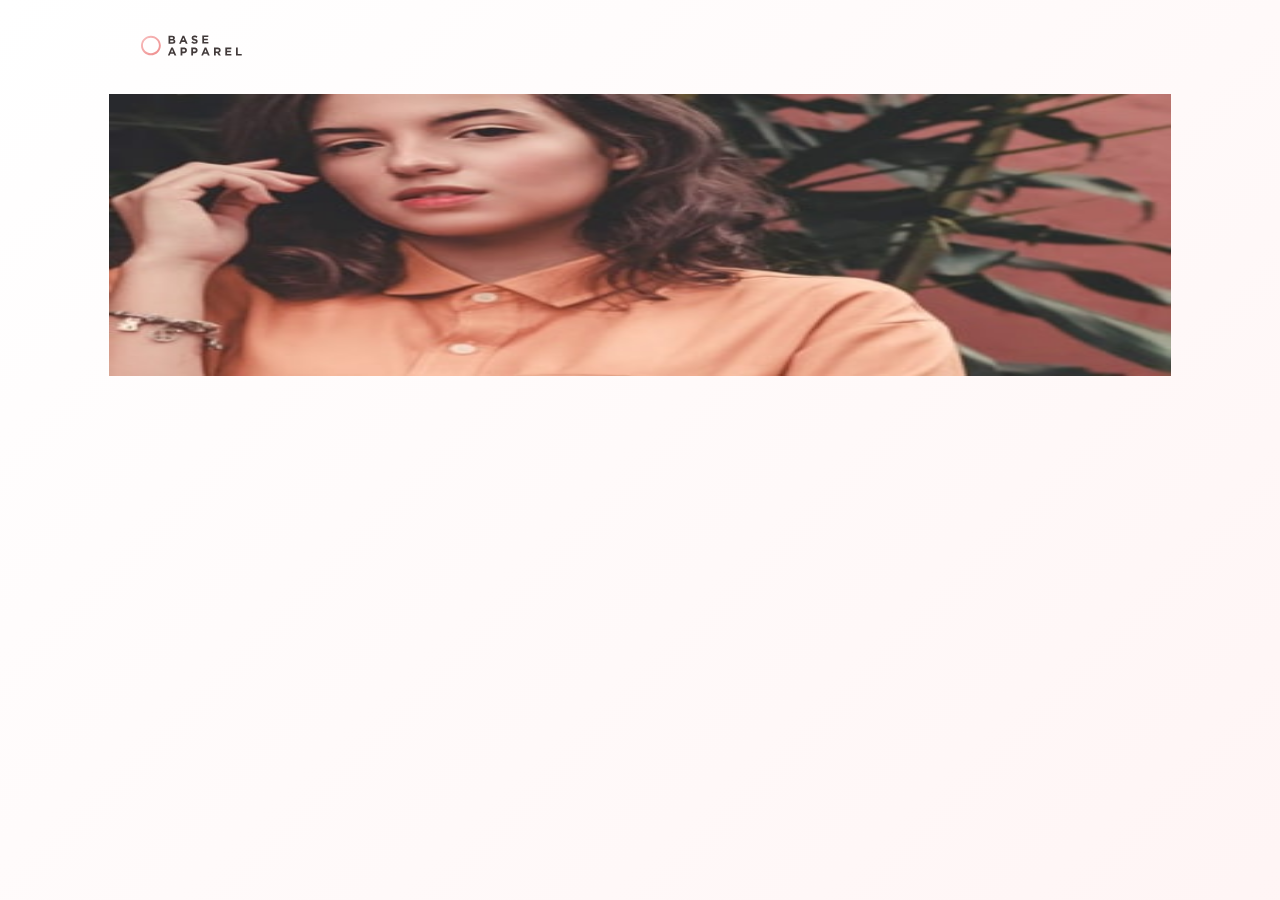
==== index.html @ df39a8a5 "Diseño mobile first realizado" ====
<!DOCTYPE html>
<html lang="en">
  <head>
    <meta charset="UTF-8" />
    <!-- displays site properly based on user's device -->
    <meta name="viewport" content="width=device-width, initial-scale=1.0" />
    <link
      rel="icon"
      type="image/png"
      sizes="32x32"
      href="./images/favicon-32x32.png"
    />

    <!-- Styles -->
    <link rel="stylesheet" href="./css/styles.css" />

    <!-- Fonts -->
    <link rel="preconnect" href="https://fonts.googleapis.com" />
    <link rel="preconnect" href="https://fonts.gstatic.com" crossorigin />
    <link
      href="https://fonts.googleapis.com/css2?family=Josefin+Sans:wght@300;400;600&display=swap"
      rel="stylesheet"
    />

    <title>Frontend Mentor | Base Apparel coming soon page</title>
  </head>
  <body>
    <main class="container">
      <div class="card-mobile">
        <div class="page-logo">
          <img src="./images/logo.svg" alt="" />
        </div>
        <div class="page-image">
          <img src="./images/hero-mobile.jpg" alt="" />
        </div>
        <h1 class="page-title">
          <span>We're</span>
          <br />coming <br />soon
        </h1>
        <p class="page-msg">
          Hello fellow shoppers! We're currently building our new fashion store.
          Add your email below to stay up-to-date with announcements and our
          launch deals.
        </p>
        <form class="page-input">
          <input name="email" type="email" placeholder="Email Address"/>
          <button><img src="./images/icon-arrow.svg" alt="" /></button>
        </form>
      </div>    
    </main>
  </body>
</html>
---- css/styles.css ----
*{
    margin: 0;
    padding: 0;
    box-sizing: border-box;
}

:root{
    /* Primary */

    --desaturated-red: hsla(0, 36%, 70%, 0.1);
    --soft-red: hsl(0, 93%, 68%);

    /* Neutral */

    --dark-grayish-red: hsl(0, 6%, 24%)

    /* Gradients */

    --linear-one: linear-gradient(135deg, hsl(0, 0%, 100%), hsl(0, 100%, 98%));
    --linear-two: linear-gradient(135deg, hsl(0, 80%, 86%), hsl(0, 74%, 74%));
}

html{
    font-size: 16px;
    background-image: linear-gradient(135deg, hsl(0, 0%, 100%), hsl(0, 100%, 98%));
}

.container{
    display: flex;
    justify-content: center;
    font-family: 'Josefin Sans', sans-serif;
    width: 100vw;
    height: 100vh;
}

.card-mobile{
    display: flex;
    flex-direction: column;
    align-items: center;
}

.page-logo{
    align-self: flex-start;
    display: flex;
    align-items: center;
    padding: 1.4rem 1.95rem 1.55rem 2rem;
    height: 10.4%;
    /* padding: 1.8rem 2rem; */
}

.page-logo img{
    width: 64%;
}

.page-image{
    width: 100%;
    height: 38%;
}

.page-image img{
    /* width: calc(100% + 80px); */
    width: 100%;
    height: 82.5%;
}

.page-title{
    animation: title-effect 1s ease forwards;
    opacity: 0;
    transform: translateX(-100%);

    margin-top: .8rem;
    text-transform: uppercase;
    text-align: center;
    line-height: 2.55rem;
    letter-spacing: .68rem;
    font-size: 2.5rem;
}

.page-title span{
    font-weight: 300;
    color: hsl(0, 74%, 74%);
}

.page-msg{
    animation: p-effect 1s ease forwards;
    opacity: 0;
    transform: translateX(100%);

    color: hsl(0, 74%, 74%);
    /* margin-top: 1rem; */
    font-size: .9rem;
    line-height: 1.35rem;
    font-weight: 400;
    text-align: center;
    padding: 1.1rem 1.9rem 1rem 1.9rem;
}

.page-input{
    animation: input-effect 1s ease forwards;
    opacity: 0;
    transform: translateX(-100%);
    display: flex;
    /* align-items: center; */
    position: relative;
    margin-right: 1.8rem;
    margin-top: 1.1rem;
}

.page-input input{
    background-color: transparent;
    border: .1px solid hsl(0, 74%, 74%);
    border-radius: 2rem 0  0 2rem;
    padding: .85rem 5.5rem 1rem 1.5rem;
}

.page-input input::placeholder{
    color: hsl(0, 74%, 74%);
    font-size: .9rem;
    font-family: 'Josefin Sans', sans-serif;
}

.page-input button{
    box-shadow: 0px 12px 10px 9px hsla(0, 74%, 74%, 0.1);
    position: absolute;
    left: 15.5rem; 
    background-image: var(--linear-two);
    border-radius: 2rem;
    border: none;
    padding: .9rem 1.65rem .85rem 1.65rem;
}

.page-input button img{
    display: flex;
    justify-content: center;
    align-items: center;
}

/* Animaciones */

@keyframes title-effect{
    to{
        opacity: 1;
        transform: translateX(0);
    }
}

@keyframes p-effect{
    to{
        opacity: 1;
        transform: translateX(0);
    }
}

@keyframes input-effect{
    to{
        opacity: 1;
        transform: translateX(0);
    }
}
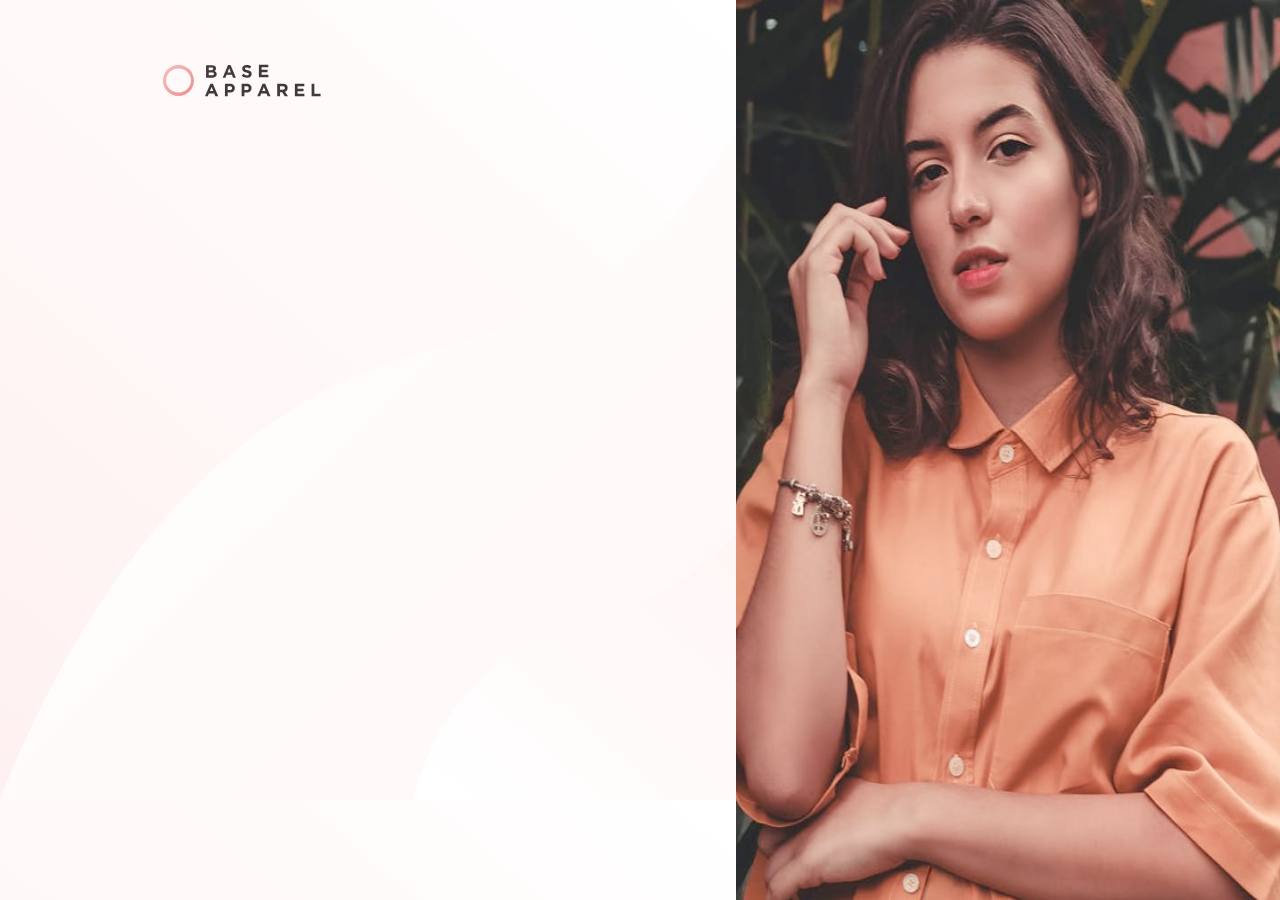
==== commit f4c07c18: "Diseño desktop (1440px) realizado" ====
--- a/index.html
+++ b/index.html
@@ -46,6 +46,9 @@
           <input name="email" type="email" placeholder="Email Address"/>
           <button><img src="./images/icon-arrow.svg" alt="" /></button>
         </form>
+      </div>
+      <div class="image-desktop">
+        <img src="./images/hero-desktop.jpg" alt="">
       </div>    
     </main>
   </body>
--- a/css/styles.css
+++ b/css/styles.css
@@ -1,9 +1,13 @@
+/* General */
+
 *{
     margin: 0;
     padding: 0;
     box-sizing: border-box;
 }
 
+/* Variables declaradas */
+
 :root{
     /* Primary */
 
@@ -19,11 +23,16 @@
     --linear-one: linear-gradient(135deg, hsl(0, 0%, 100%), hsl(0, 100%, 98%));
     --linear-two: linear-gradient(135deg, hsl(0, 80%, 86%), hsl(0, 74%, 74%));
 }
+
+/* Raiz */
 
 html{
     font-size: 16px;
     background-image: linear-gradient(135deg, hsl(0, 0%, 100%), hsl(0, 100%, 98%));
 }
+
+
+/* Container principal que abarca todo el espacio en pantalla */
 
 .container{
     display: flex;
@@ -33,6 +42,8 @@
     height: 100vh;
 }
 
+/* Construcción de diseño responsive - mobile first */
+
 .card-mobile{
     display: flex;
     flex-direction: column;
@@ -45,7 +56,6 @@
     align-items: center;
     padding: 1.4rem 1.95rem 1.55rem 2rem;
     height: 10.4%;
-    /* padding: 1.8rem 2rem; */
 }
 
 .page-logo img{
@@ -68,6 +78,7 @@
     opacity: 0;
     transform: translateX(-100%);
 
+    color:rgba(43, 42, 42, 0.951);
     margin-top: .8rem;
     text-transform: uppercase;
     text-align: center;
@@ -86,8 +97,7 @@
     opacity: 0;
     transform: translateX(100%);
 
-    color: hsl(0, 74%, 74%);
-    /* margin-top: 1rem; */
+    color: hsla(0, 74%, 74%);
     font-size: .9rem;
     line-height: 1.35rem;
     font-weight: 400;
@@ -99,8 +109,8 @@
     animation: input-effect 1s ease forwards;
     opacity: 0;
     transform: translateX(-100%);
-    display: flex;
-    /* align-items: center; */
+
+    display: flex;
     position: relative;
     margin-right: 1.8rem;
     margin-top: 1.1rem;
@@ -108,7 +118,7 @@
 
 .page-input input{
     background-color: transparent;
-    border: .1px solid hsl(0, 74%, 74%);
+    border: .1px solid hsla(0, 74%, 74%, 0.4);
     border-radius: 2rem 0  0 2rem;
     padding: .85rem 5.5rem 1rem 1.5rem;
 }
@@ -135,6 +145,85 @@
     align-items: center;
 }
 
+.image-desktop{
+    display: none;
+}
+
+/* Media 1440px - Desktop design */
+
+@media screen and (min-width: 768px){
+    .card-mobile{
+        background-image: url(/images/bg-pattern-desktop.svg);
+        padding: 4rem 0 0 10.2rem;
+        display: flex;
+        align-items: flex-start;
+        width: 57.5%;
+    }
+
+    .page-image{
+        display: none;
+    }
+
+    .page-logo{
+        align-self: auto;
+        padding: 0;
+        height: auto;
+    }
+
+    .page-logo img{
+        width: auto;
+    }
+
+    .page-title{
+        margin-top: 8.25rem;
+        text-transform: uppercase;
+        text-align: left;
+        line-height: 4.3rem;
+        letter-spacing: 16.5px;
+        font-size: 4rem;
+    }
+
+    .page-msg{
+        margin-top: 1.35rem;
+        font-size: 1rem;
+        line-height: 1.75rem;
+        font-weight: 400;
+        text-align: left;
+        padding: 0;
+        width: 65%;
+    }
+
+    .page-input{
+        margin-right: 0;
+        margin-top: 2.45rem;
+    }
+
+    .page-input input{
+        padding: 1.15rem 12rem 1.2rem 1.9rem;
+    }
+
+    .page-input input::placeholder{
+        font-size: 1.05rem;
+    }
+
+    .page-input button{
+        box-shadow: 0px 12px 10px 9px hsla(0, 74%, 74%, 0.1);
+        position: absolute;
+        left: 21.6rem; 
+        padding: 1.1rem 2.8rem 1.15rem 2.7rem;
+    }
+
+    .image-desktop{
+        display: flex;
+        /* padding-right: .55rem; */
+        width: calc(100% - 57.5%);
+    }
+
+    .image-desktop img{
+        width: 100%;
+    }
+}
+
 /* Animaciones */
 
 @keyframes title-effect{
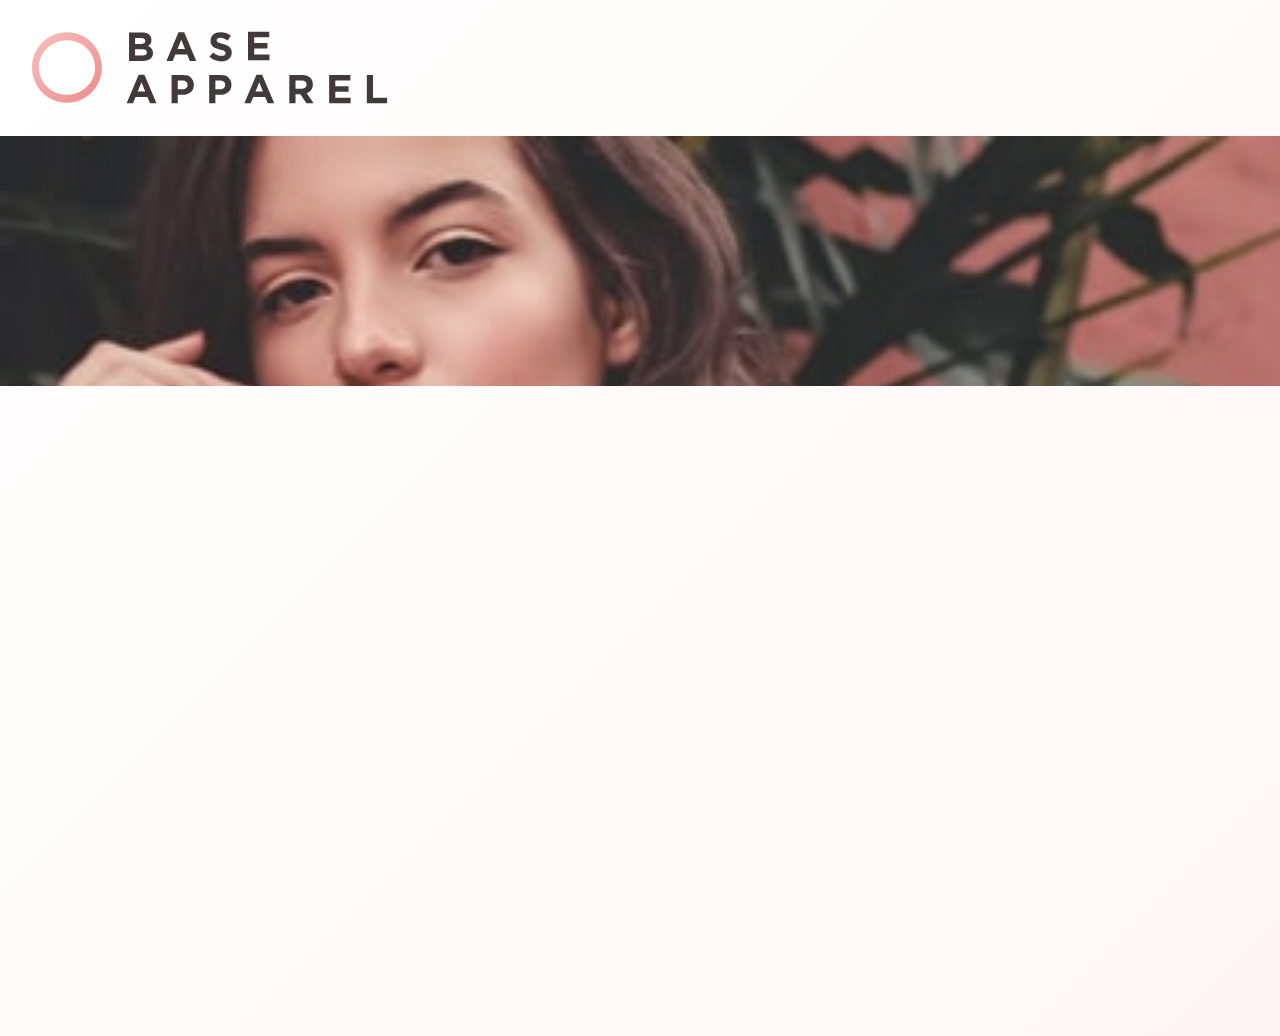
==== commit a23dda29: "Realizado de nuevo el diseño responsive mobile first, comenzando diseño desktop (1440px)" ====
--- a/index.html
+++ b/index.html
@@ -25,31 +25,28 @@
     <title>Frontend Mentor | Base Apparel coming soon page</title>
   </head>
   <body>
+    <header>
+      <img src="./images/logo.svg" alt="logo-base-apparel" />
+    </header>
     <main class="container">
-      <div class="card-mobile">
-        <div class="page-logo">
-          <img src="./images/logo.svg" alt="" />
-        </div>
-        <div class="page-image">
-          <img src="./images/hero-mobile.jpg" alt="" />
-        </div>
-        <h1 class="page-title">
+      <div class="left">
+        <h1 class="title">
           <span>We're</span>
-          <br />coming <br />soon
+          <br />coming<br />soon
         </h1>
-        <p class="page-msg">
+        <p class="text">
           Hello fellow shoppers! We're currently building our new fashion store.
           Add your email below to stay up-to-date with announcements and our
           launch deals.
         </p>
-        <form class="page-input">
-          <input name="email" type="email" placeholder="Email Address"/>
-          <button><img src="./images/icon-arrow.svg" alt="" /></button>
+        <form class="left-input">
+          <input placeholder="Email Address" />
+          <button>
+            <img src="./images/icon-arrow.svg" alt="" />
+          </button>
         </form>
       </div>
-      <div class="image-desktop">
-        <img src="./images/hero-desktop.jpg" alt="">
-      </div>    
+      <div class="right"></div>
     </main>
   </body>
 </html>
--- a/css/styles.css
+++ b/css/styles.css
@@ -11,17 +11,17 @@
 :root{
     /* Primary */
 
-    --desaturated-red: hsla(0, 36%, 70%, 0.1);
+    --desaturated-red: hsl(0, 36%, 70%);
     --soft-red: hsl(0, 93%, 68%);
 
     /* Neutral */
 
-    --dark-grayish-red: hsl(0, 6%, 24%)
+    --dark-grayish-red: hsl(0, 6%, 24%);
 
     /* Gradients */
 
-    --linear-one: linear-gradient(135deg, hsl(0, 0%, 100%), hsl(0, 100%, 98%));
-    --linear-two: linear-gradient(135deg, hsl(0, 80%, 86%), hsl(0, 74%, 74%));
+    /* linear-gradient(135deg, hsl(0, 0%, 100%), hsl(0, 100%, 98%)); */
+    /* linear-gradient(135deg, hsl(0, 80%, 86%), hsl(0, 74%, 74%)); */
 }
 
 /* Raiz */
@@ -31,218 +31,124 @@
     background-image: linear-gradient(135deg, hsl(0, 0%, 100%), hsl(0, 100%, 98%));
 }
 
+header{
+    padding: 1.9rem 0 1.7rem 2rem;
 
-/* Container principal que abarca todo el espacio en pantalla */
+}
+
+header img{
+    width: 28.5%;
+}
 
 .container{
-    display: flex;
-    justify-content: center;
-    font-family: 'Josefin Sans', sans-serif;
-    width: 100vw;
+    display: flex; 
+    flex-direction: column-reverse;
+    justify-content: flex-end;
     height: 100vh;
+    width: 100%;
 }
 
-/* Construcción de diseño responsive - mobile first */
-
-.card-mobile{
+.left{
     display: flex;
     flex-direction: column;
-    align-items: center;
+    font-family: 'Josefin Sans', sans-serif;
+    padding: 2rem;
 }
 
-.page-logo{
-    align-self: flex-start;
-    display: flex;
-    align-items: center;
-    padding: 1.4rem 1.95rem 1.55rem 2rem;
-    height: 10.4%;
-}
-
-.page-logo img{
-    width: 64%;
-}
-
-.page-image{
-    width: 100%;
-    height: 38%;
-}
-
-.page-image img{
-    /* width: calc(100% + 80px); */
-    width: 100%;
-    height: 82.5%;
-}
-
-.page-title{
-    animation: title-effect 1s ease forwards;
+.title{
+    animation: showup-effect 1s ease forwards;
     opacity: 0;
     transform: translateX(-100%);
 
-    color:rgba(43, 42, 42, 0.951);
-    margin-top: .8rem;
+    font-size: 2.5rem;
+    letter-spacing: 11px;
+    line-height: 2.65rem;
+    margin: 1.95rem 0 1rem 0;
+    text-align: center;
     text-transform: uppercase;
-    text-align: center;
-    line-height: 2.55rem;
-    letter-spacing: .68rem;
-    font-size: 2.5rem;
 }
 
-.page-title span{
+.title span{
+    color: var(--desaturated-red);
     font-weight: 300;
-    color: hsl(0, 74%, 74%);
 }
 
-.page-msg{
-    animation: p-effect 1s ease forwards;
+.text{
+    animation: showup-effect 1s ease forwards;
     opacity: 0;
     transform: translateX(100%);
 
-    color: hsla(0, 74%, 74%);
+    color: var(--desaturated-red);
     font-size: .9rem;
-    line-height: 1.35rem;
-    font-weight: 400;
+    font-weight: 600;
+    line-height: 22px;
     text-align: center;
-    padding: 1.1rem 1.9rem 1rem 1.9rem;
 }
 
-.page-input{
-    animation: input-effect 1s ease forwards;
+.left-input{
+    animation: showup-effect 1s ease forwards;
     opacity: 0;
     transform: translateX(-100%);
 
-    display: flex;
+    display: block;
+    height: 48px;
+    margin: 2rem auto 0 auto;
     position: relative;
-    margin-right: 1.8rem;
-    margin-top: 1.1rem;
+    width: 100%;
 }
 
-.page-input input{
+.left-input input{
     background-color: transparent;
-    border: .1px solid hsla(0, 74%, 74%, 0.4);
-    border-radius: 2rem 0  0 2rem;
-    padding: .85rem 5.5rem 1rem 1.5rem;
+    border-radius: 50px;
+    border: 1px solid hsla(0, 74%, 74%, 0.4);
+    color: var(--desaturated-red);
+    font-size: .85rem;
+    height: 100%;
+    left: 0;
+    outline: none;
+    padding-left: 30px;
+    position: absolute;
+    top: 0;
+    width: 100%;
 }
 
-.page-input input::placeholder{
-    color: hsl(0, 74%, 74%);
-    font-size: .9rem;
+.left-input button{
+    background-image: linear-gradient(135deg, hsl(0, 80%, 86%), hsl(0, 74%, 74%));
+    border: none;
+    border-radius: 2rem;
+    box-shadow: 0px 12px 10px 9px hsla(0, 74%, 74%, 0.1);
+    cursor: pointer;
+    height: 100%;
+    position: absolute;
+    right: 0;
+    top: 0;
+    width: 64px;
+}
+
+.left-input input::placeholder{
+    color: var(--desaturated-red);
     font-family: 'Josefin Sans', sans-serif;
 }
 
-.page-input button{
-    box-shadow: 0px 12px 10px 9px hsla(0, 74%, 74%, 0.1);
-    position: absolute;
-    left: 15.5rem; 
-    background-image: var(--linear-two);
-    border-radius: 2rem;
-    border: none;
-    padding: .9rem 1.65rem .85rem 1.65rem;
+.left-input button:hover{
+    background-image: linear-gradient(135deg, hsl(0, 80%, 86%), hsl(0, 50%, 85%));
+    box-shadow: outset 0px 12px hsl(0, 50%, 85%);
 }
 
-.page-input button img{
-    display: flex;
-    justify-content: center;
-    align-items: center;
-}
-
-.image-desktop{
-    display: none;
-}
-
-/* Media 1440px - Desktop design */
-
-@media screen and (min-width: 768px){
-    .card-mobile{
-        background-image: url(/images/bg-pattern-desktop.svg);
-        padding: 4rem 0 0 10.2rem;
-        display: flex;
-        align-items: flex-start;
-        width: 57.5%;
-    }
-
-    .page-image{
-        display: none;
-    }
-
-    .page-logo{
-        align-self: auto;
-        padding: 0;
-        height: auto;
-    }
-
-    .page-logo img{
-        width: auto;
-    }
-
-    .page-title{
-        margin-top: 8.25rem;
-        text-transform: uppercase;
-        text-align: left;
-        line-height: 4.3rem;
-        letter-spacing: 16.5px;
-        font-size: 4rem;
-    }
-
-    .page-msg{
-        margin-top: 1.35rem;
-        font-size: 1rem;
-        line-height: 1.75rem;
-        font-weight: 400;
-        text-align: left;
-        padding: 0;
-        width: 65%;
-    }
-
-    .page-input{
-        margin-right: 0;
-        margin-top: 2.45rem;
-    }
-
-    .page-input input{
-        padding: 1.15rem 12rem 1.2rem 1.9rem;
-    }
-
-    .page-input input::placeholder{
-        font-size: 1.05rem;
-    }
-
-    .page-input button{
-        box-shadow: 0px 12px 10px 9px hsla(0, 74%, 74%, 0.1);
-        position: absolute;
-        left: 21.6rem; 
-        padding: 1.1rem 2.8rem 1.15rem 2.7rem;
-    }
-
-    .image-desktop{
-        display: flex;
-        /* padding-right: .55rem; */
-        width: calc(100% - 57.5%);
-    }
-
-    .image-desktop img{
-        width: 100%;
-    }
+.right{
+    background-image: url('/images/hero-mobile.jpg');
+    background-size: cover;
+    background-repeat: no-repeat;
+    width: 100%;
+    height: 250px;
 }
 
 /* Animaciones */
 
-@keyframes title-effect{
+@keyframes showup-effect{
     to{
         opacity: 1;
         transform: translateX(0);
     }
 }
 
-@keyframes p-effect{
-    to{
-        opacity: 1;
-        transform: translateX(0);
-    }
-}
-
-@keyframes input-effect{
-    to{
-        opacity: 1;
-        transform: translateX(0);
-    }
-}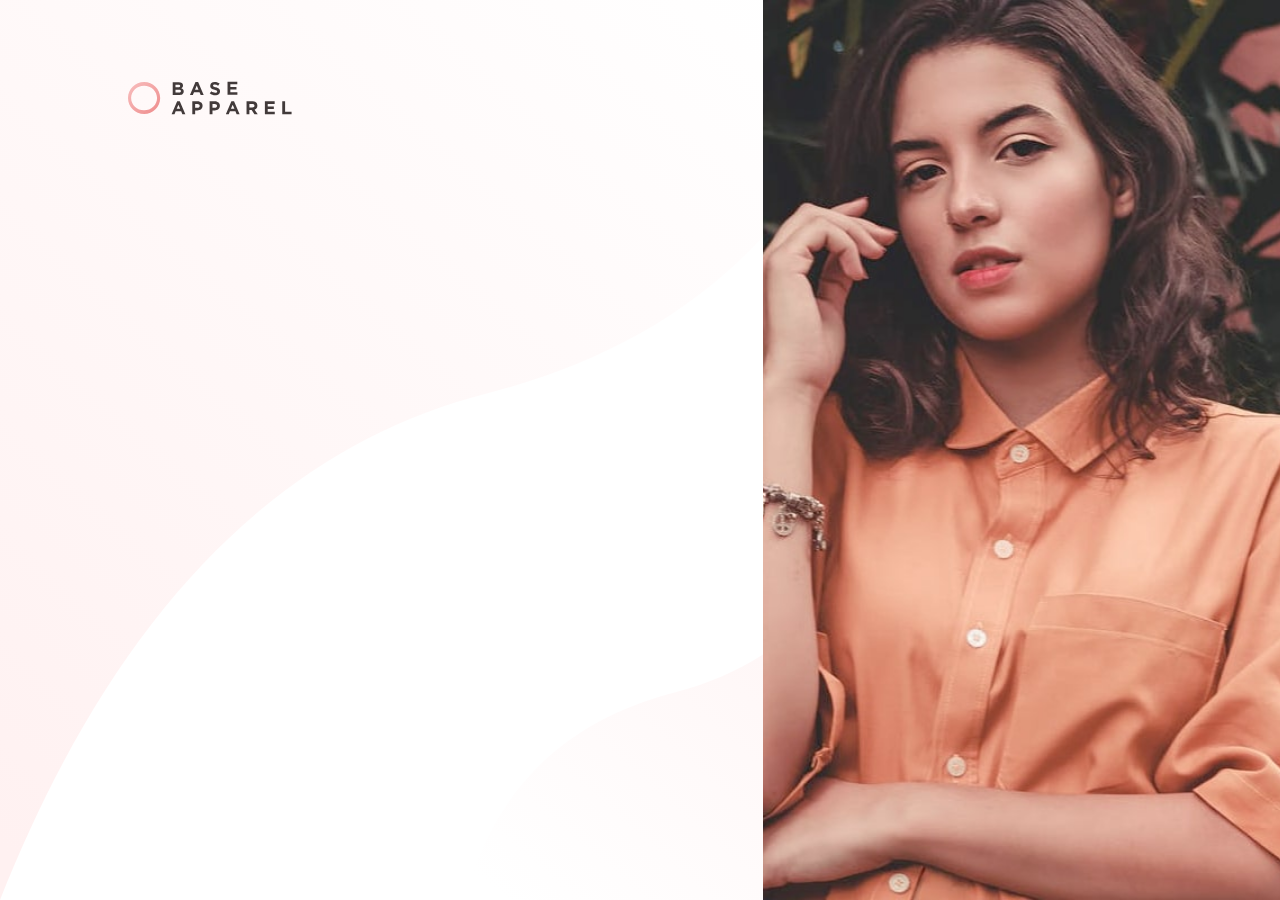
==== commit e5a47093: "Diseño desktop 1440px realizado de nuevo" ====
--- a/index.html
+++ b/index.html
@@ -48,5 +48,6 @@
       </div>
       <div class="right"></div>
     </main>
+    <script src="./main.js"></script>
   </body>
 </html>
--- a/css/styles.css
+++ b/css/styles.css
@@ -33,7 +33,6 @@
 
 header{
     padding: 1.9rem 0 1.7rem 2rem;
-
 }
 
 header img{
@@ -138,9 +137,94 @@
 .right{
     background-image: url('/images/hero-mobile.jpg');
     background-size: cover;
+    background-position: center;
     background-repeat: no-repeat;
     width: 100%;
     height: 250px;
+}
+
+/* Para que no se rompa la imagen */
+
+@media screen and (min-width: 450px) {
+    .right{
+        background-size: contain;
+    }
+}
+
+/* Diseño desktop 1440px */
+
+@media screen and (min-width: 768px) {
+    html{
+        background-image: none;
+    }
+
+    header{
+        position: absolute;
+        padding: 0; 
+        width: 45%;
+        left: 10%;
+        top: 9%;
+    }
+
+    .container{
+        flex-direction: row;
+        justify-content: center;
+        align-items: center;
+        height: 100vh;
+        width: 100%;
+    }
+
+    .left{
+        align-items: flex-start;
+        background-image: url('/images/bg-pattern-desktop.svg');
+        background-size: cover;
+        height: 100%;
+        justify-content: center;
+        padding: 0 0 0 10%;
+        text-align: left;
+    }
+
+    .title{
+        font-size: 4.1rem;
+        letter-spacing: 15.5px;
+        line-height: 4.3rem;
+        margin: 5rem 0 1.25rem 0;
+        text-align: left;
+    }
+
+    .title span{
+        font-size: 4rem;
+        letter-spacing: 17px;
+    }
+
+    .text{
+        font-size: 15.5px;
+        line-height: 28px;
+        text-align: left;
+        width: 65%;
+    }
+
+    .left-input{
+        height: 56px;
+        margin: 2.5rem 0 0 0;
+        width: 65%;
+    }
+
+    .left-input input{
+        font-size: 1rem;
+        width: 100%;
+    }
+
+    .left-input button{
+        width: 100px;
+    }
+
+    .right{
+        background-image: url('/images/hero-desktop.jpg');
+        background-size: cover;
+        width: 70%;
+        height: 100%;
+    }
 }
 
 /* Animaciones */
